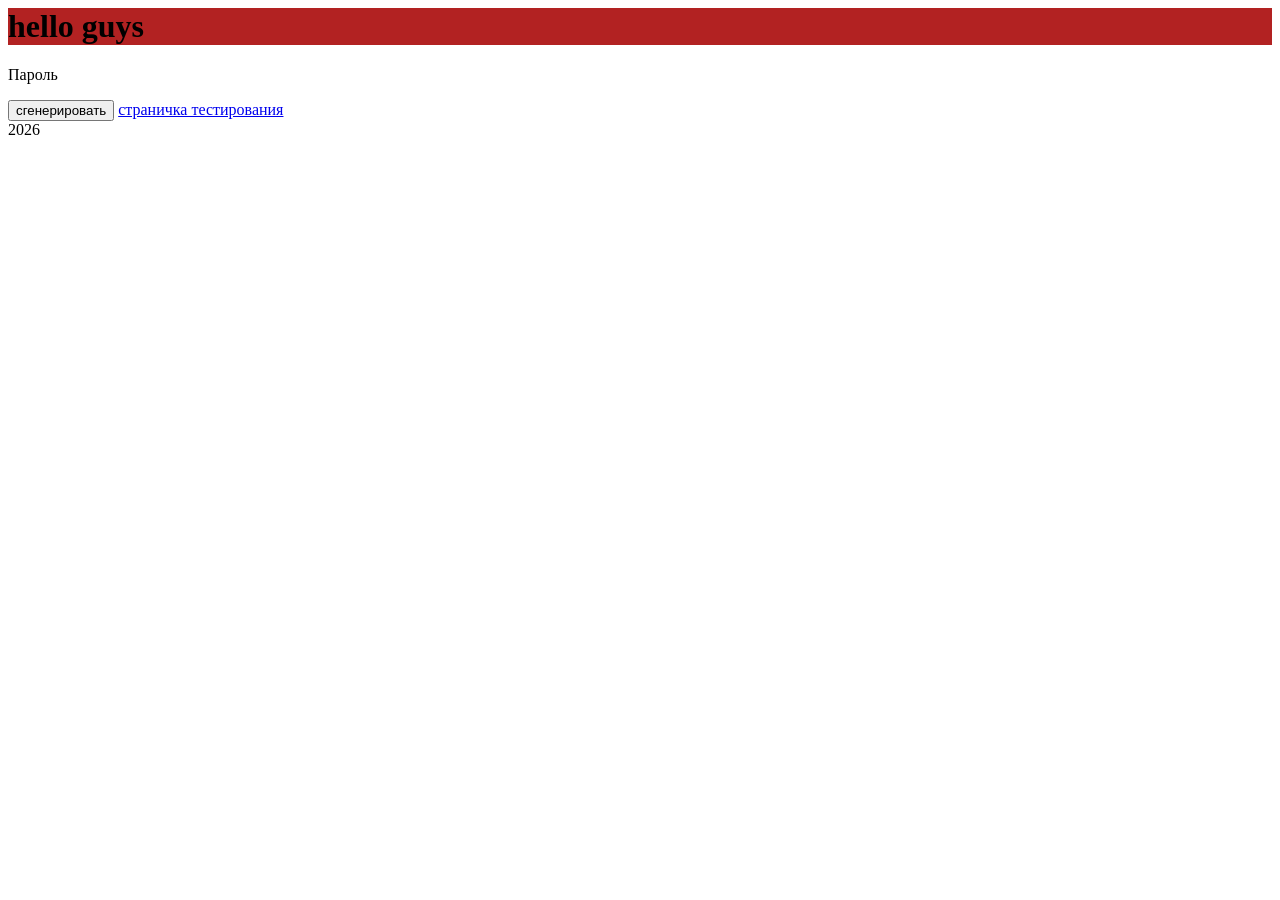
==== index.html @ 6bf1974d "кликер!" ====
<html>

<head>
    <title>Genpass - in development</title>
    <link rel="stylesheet" href="style.css"> <!-- привязка к стилю.ксс -->
    <script src="main.js" defer></script> <!-- привязка к меину.жс -->
</head>

<body>
    <header>
        <h1>hello guys</h1> <!-- заголовок будущей странички -->
    </header>
    <main>
        <p id="outputPassword">Пароль</p>
        <button id="generatePassword">сгенерировать</button>
        <a href="/поле экспериментов/test.html">страничка тестирования</a>
    </main>
    <footer>
        2026 <!-- текстик внизу странички -->
    </footer>
</body>

</html>
---- style.css ----
header {
    background-color: firebrick;
}
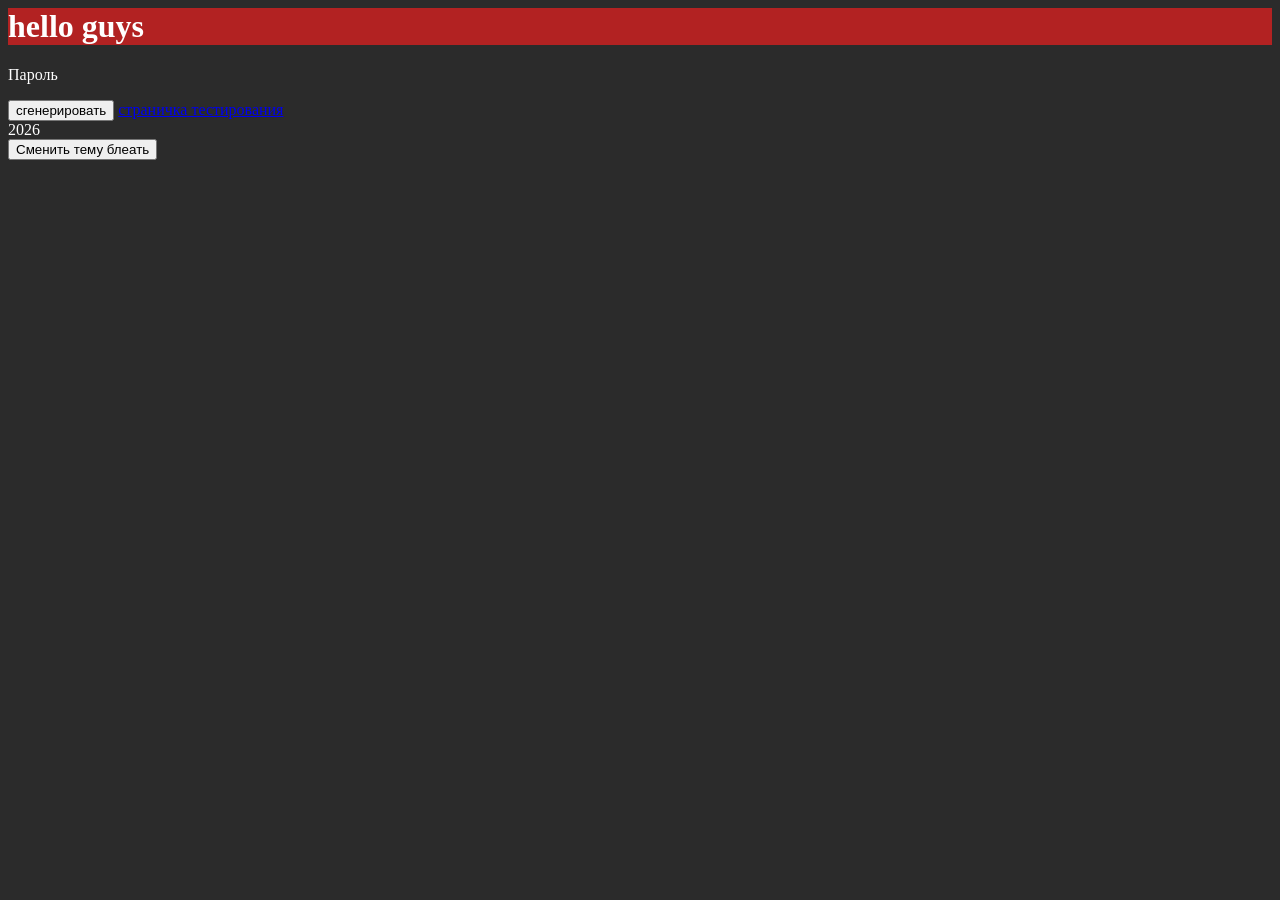
==== commit ea7c7a19: "б" ====
--- a/index.html
+++ b/index.html
@@ -19,5 +19,6 @@
         2026 <!-- текстик внизу странички -->
     </footer>
 </body>
-
+<button id="themeToggle">Сменить тему блеать</button>
+  
 </html>
--- a/style.css
+++ b/style.css
@@ -1,3 +1,17 @@
 header {
     background-color: firebrick;
+}
+body {
+    background-color: #2b2b2b;
+    color: white;
+}
+body {
+    background-color: #2b2b2b;
+    color: white;
+    transition: 3.0s;
+}
+
+body.light {
+    background-color: #eeeeee;
+    color: #222222;
 }
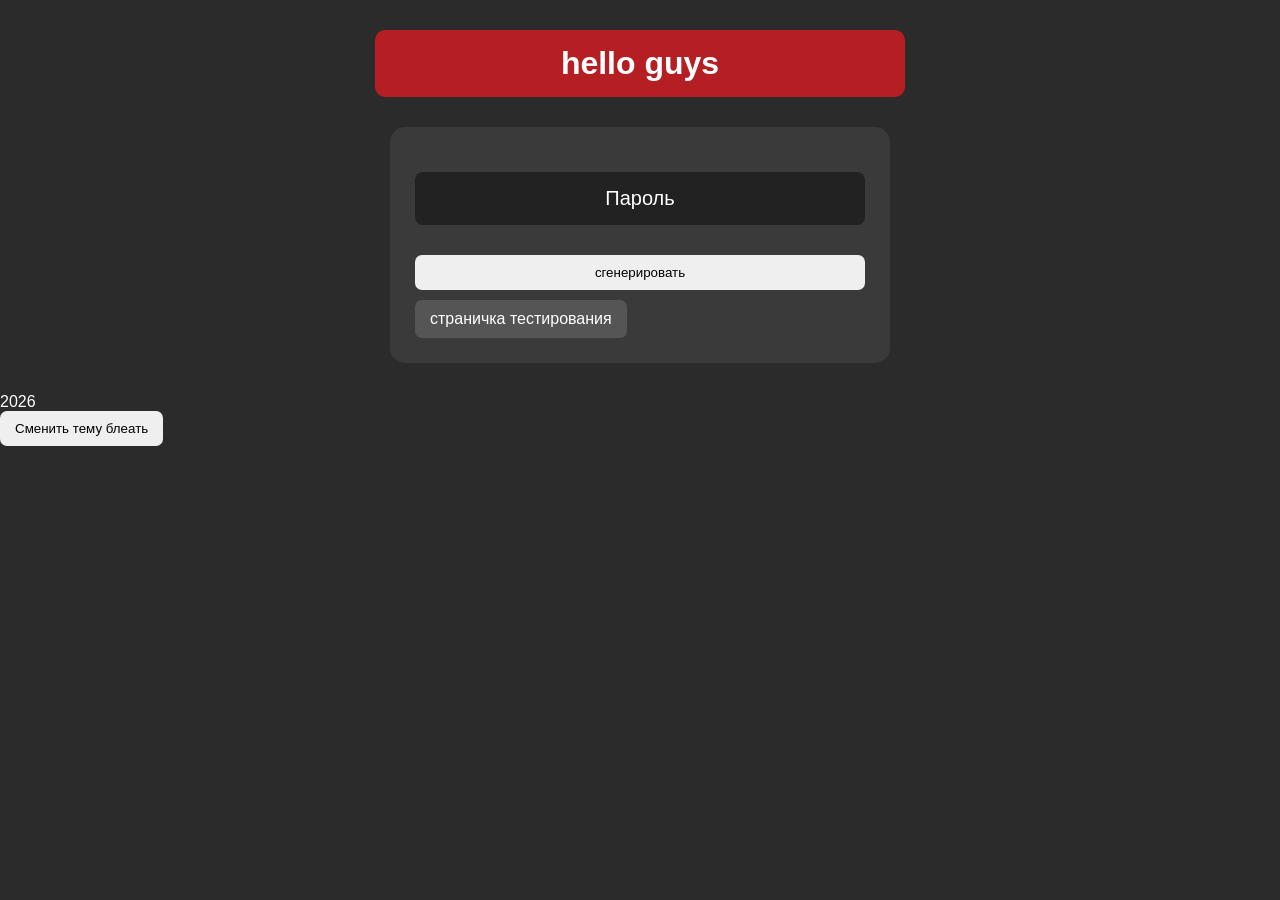
==== commit dd514817: "АУБЭГАРПОЗЩ" ====
--- a/index.html
+++ b/index.html
@@ -20,5 +20,7 @@
     </footer>
 </body>
 <button id="themeToggle">Сменить тему блеать</button>
+
+</>
   
 </html>
--- a/style.css
+++ b/style.css
@@ -1,17 +1,71 @@
-header {
-    background-color: firebrick;
-}
 body {
     background-color: #2b2b2b;
     color: white;
+    font-family: Arial, sans-serif;
+    margin: 0;
+    transition: 0.3s;
 }
-body {
-    background-color: #2b2b2b;
-    color: white;
-    transition: 3.0s;
+
+header {
+    text-align: center;
+    margin-top: 30px;
+}
+
+header h1 {
+    background-color: #b51f24;
+    padding: 15px;
+    margin: 0 auto;
+    max-width: 500px;
+    border-radius: 10px;
+}
+
+main {
+    background-color: #3a3a3a;
+    max-width: 500px;
+    margin: 30px auto;
+    padding: 25px;
+    border-radius: 15px;
+    box-sizing: border-box;
+}
+
+#outputPassword {
+    background-color: #222;
+    padding: 15px;
+    border-radius: 8px;
+    text-align: center;
+    font-size: 20px;
+}
+
+button {
+    padding: 10px 15px;
+    border: none;
+    border-radius: 7px;
+    cursor: pointer;
+}
+
+#generatePassword {
+    width: 100%;
+    margin-top: 10px;
 }
 
 body.light {
     background-color: #eeeeee;
-    color: #222222;
+    color: #222;
+}
+
+body.light main {
+    background-color: #ffffff;
+}
+
+body.light #outputPassword {
+    background-color: #dddddd;
+}
+a {
+    display: inline-block;
+    padding: 10px 15px;
+    background-color: #555;
+    color: white;
+    text-decoration: none;
+    border-radius: 7px;
+    margin-top: 10px;
 }
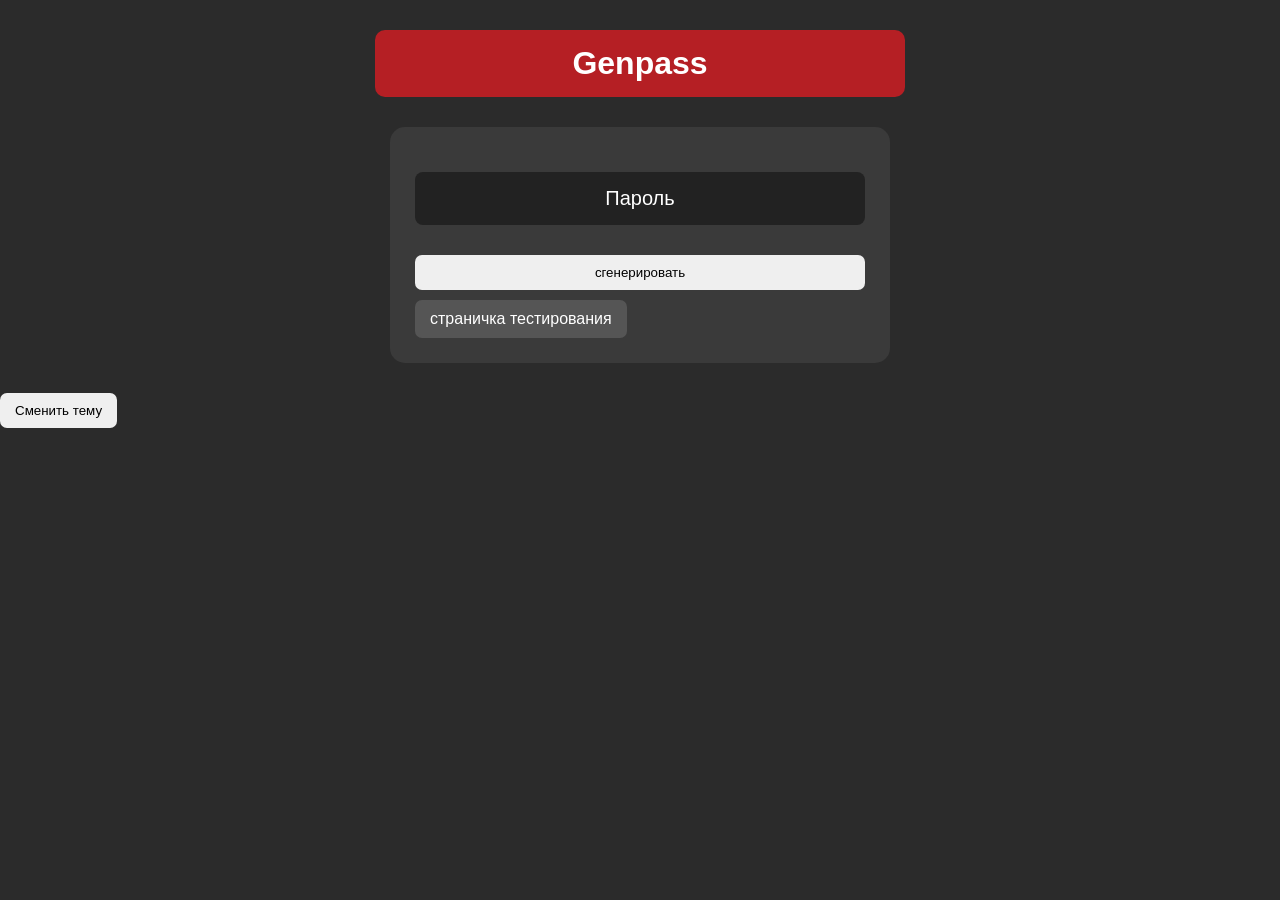
==== commit db27911b: "рефакторинг" ====
--- a/index.html
+++ b/index.html
@@ -8,7 +8,7 @@
 
 <body>
     <header>
-        <h1>hello guys</h1> <!-- заголовок будущей странички -->
+        <h1>Genpass</h1> <!-- заголовок будущей странички -->
     </header>
     <main>
         <p id="outputPassword">Пароль</p>
@@ -16,11 +16,8 @@
         <a href="/поле экспериментов/test.html">страничка тестирования</a>
     </main>
     <footer>
-        2026 <!-- текстик внизу странички -->
+        <button id="themeToggle">Сменить тему</button>
     </footer>
 </body>
-<button id="themeToggle">Сменить тему блеать</button>
 
-</>
-  
 </html>
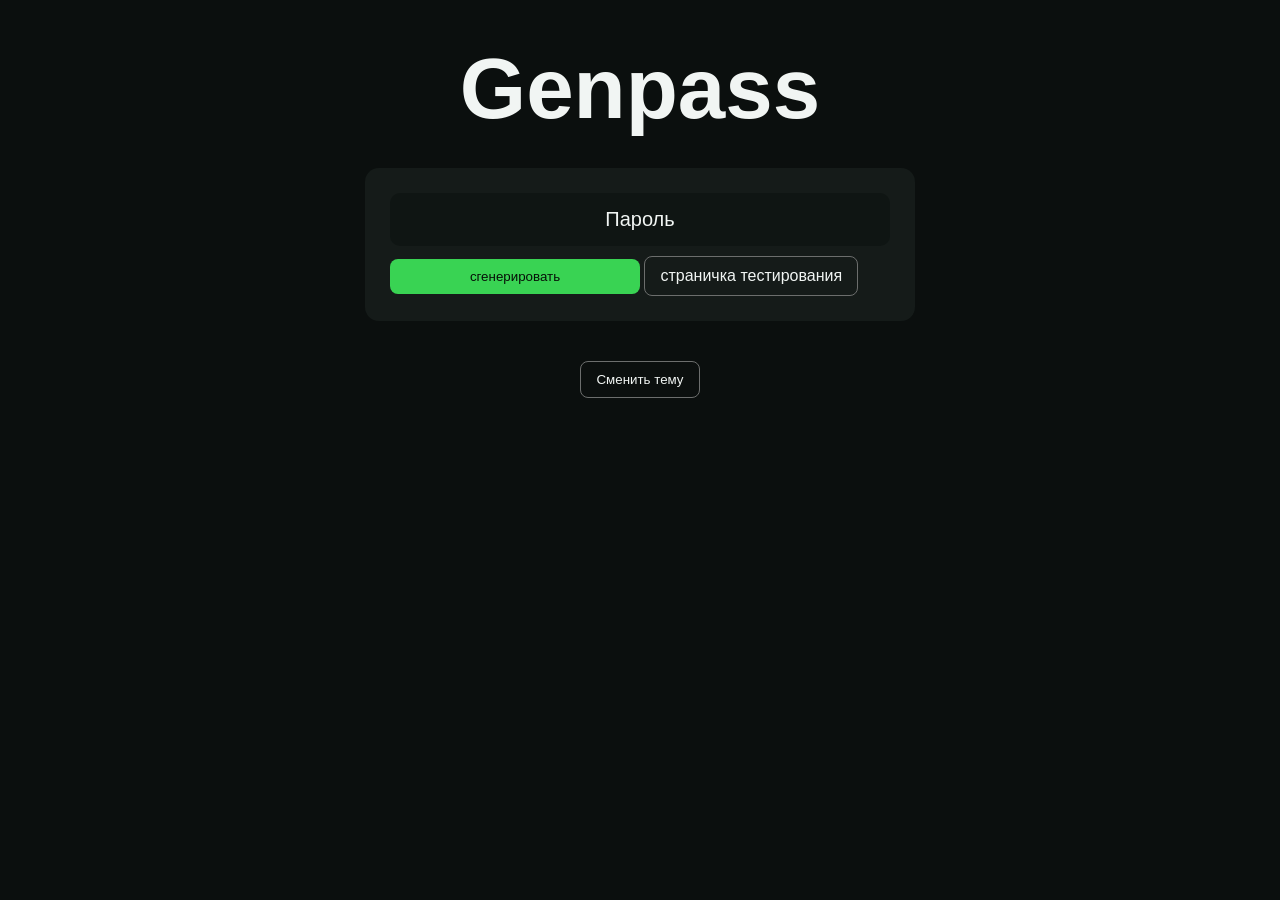
==== commit 3ee70371: "добавил модуль, вместо скрипта" ====
--- a/index.html
+++ b/index.html
@@ -3,7 +3,7 @@
 <head>
     <title>Genpass - in development</title>
     <link rel="stylesheet" href="style.css"> <!-- привязка к стилю.ксс -->
-    <script src="main.js" defer></script> <!-- привязка к меину.жс -->
+    <script type="module" src="main.js"></script> <!-- привязка к меину.жс -->
 </head>
 
 <body>
--- a/style.css
+++ b/style.css
@@ -1,71 +1,87 @@
+:root {
+    --bg: #0b0f0e;
+    --surface: #151b19;
+    --output: #0f1513;
+    --text: #f1f5f3;
+    --border: #6c6e6d;
+    --accent: #39d353;
+}
+
+body.light {
+    --bg: #f4f7f5;
+    --surface: #fff;
+    --output: #f0f4f1;
+    --text: #17201b;
+    --border: #4d5350;
+    --accent: #22a63a;
+}
+
 body {
-    background-color: #2b2b2b;
-    color: white;
+    margin: 0;
+    background: var(--bg);
+    color: var(--text);
     font-family: Arial, sans-serif;
-    margin: 0;
-    transition: 0.3s;
+    transition: .67s;
 }
 
 header {
     text-align: center;
-    margin-top: 30px;
+    margin-top: 40px;
 }
 
 header h1 {
-    background-color: #b51f24;
-    padding: 15px;
-    margin: 0 auto;
-    max-width: 500px;
-    border-radius: 10px;
+    font-size: 64pt;
+    margin: 0;
 }
 
 main {
-    background-color: #3a3a3a;
     max-width: 500px;
     margin: 30px auto;
     padding: 25px;
-    border-radius: 15px;
-    box-sizing: border-box;
+    background: var(--surface);
+    border-radius: 14px;
 }
 
 #outputPassword {
-    background-color: #222;
+    margin: 0;
     padding: 15px;
-    border-radius: 8px;
+    background: var(--output);
+    border-radius: 10px;
     text-align: center;
     font-size: 20px;
 }
 
 button {
     padding: 10px 15px;
-    border: none;
-    border-radius: 7px;
+    border: 0;
+    border-radius: 8px;
+    background: var(--accent);
+    color: #071008;
     cursor: pointer;
 }
 
 #generatePassword {
-    width: 100%;
+    width: 50%;
     margin-top: 10px;
 }
 
-body.light {
-    background-color: #eeeeee;
-    color: #222;
+a {
+    display: inline-block;
+    margin-top: 10px;
+    padding: 10px 15px;
+    color: var(--text);
+    border: 1px solid var(--border);
+    border-radius: 8px;
+    text-decoration: none;
 }
 
-body.light main {
-    background-color: #ffffff;
+#themeToggle {
+    margin-top: 10px;
+    background: transparent;
+    color: var(--text);
+    border: 1px solid var(--border);
 }
 
-body.light #outputPassword {
-    background-color: #dddddd;
-}
-a {
-    display: inline-block;
-    padding: 10px 15px;
-    background-color: #555;
-    color: white;
-    text-decoration: none;
-    border-radius: 7px;
-    margin-top: 10px;
+footer {
+    text-align: center;
 }
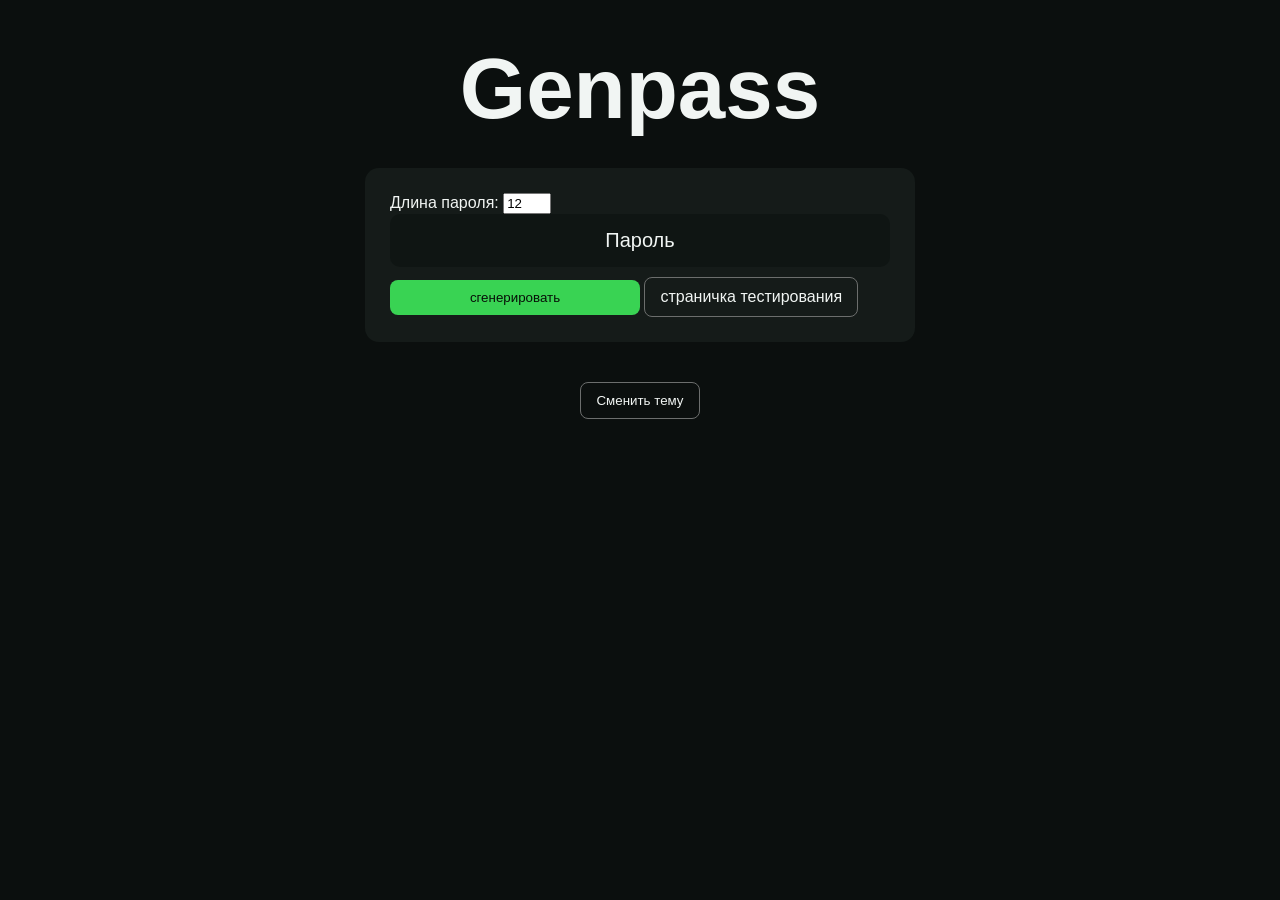
==== commit fbbb2765: "+длина пароля" ====
--- a/index.html
+++ b/index.html
@@ -11,6 +11,8 @@
         <h1>Genpass</h1> <!-- заголовок будущей странички -->
     </header>
     <main>
+        <label for="passwordLength">Длина пароля:</label>
+        <input id="passwordLength" type="number" min="4" max="64" value="12">
         <p id="outputPassword">Пароль</p>
         <button id="generatePassword">сгенерировать</button>
         <a href="/поле экспериментов/test.html">страничка тестирования</a>
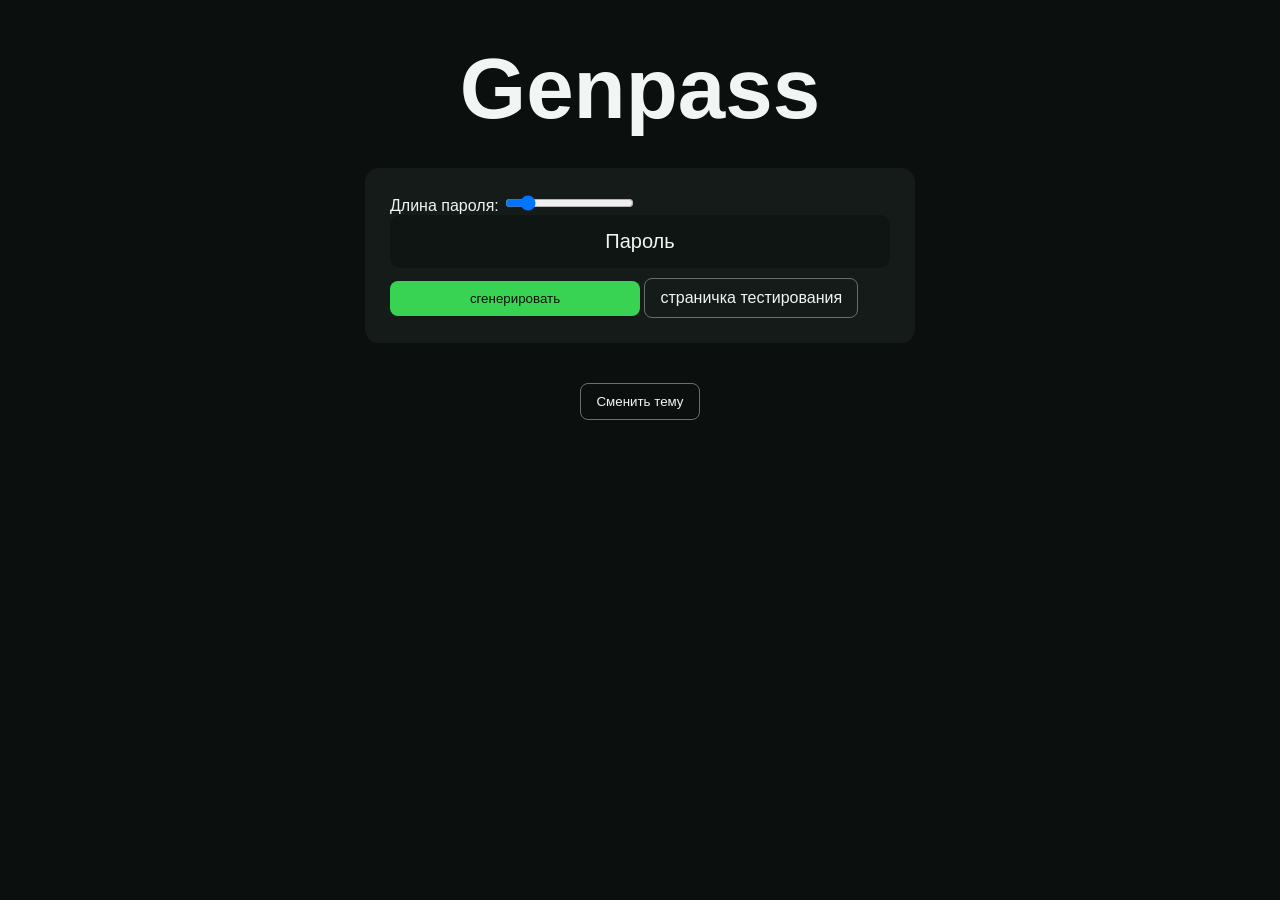
==== commit 520c6e5c: "слайдэр" ====
--- a/index.html
+++ b/index.html
@@ -12,7 +12,7 @@
     </header>
     <main>
         <label for="passwordLength">Длина пароля:</label>
-        <input id="passwordLength" type="number" min="4" max="64" value="12">
+        <input id="passwordLength" type="range" min="4" max="64" value="12">
         <p id="outputPassword">Пароль</p>
         <button id="generatePassword">сгенерировать</button>
         <a href="/поле экспериментов/test.html">страничка тестирования</a>
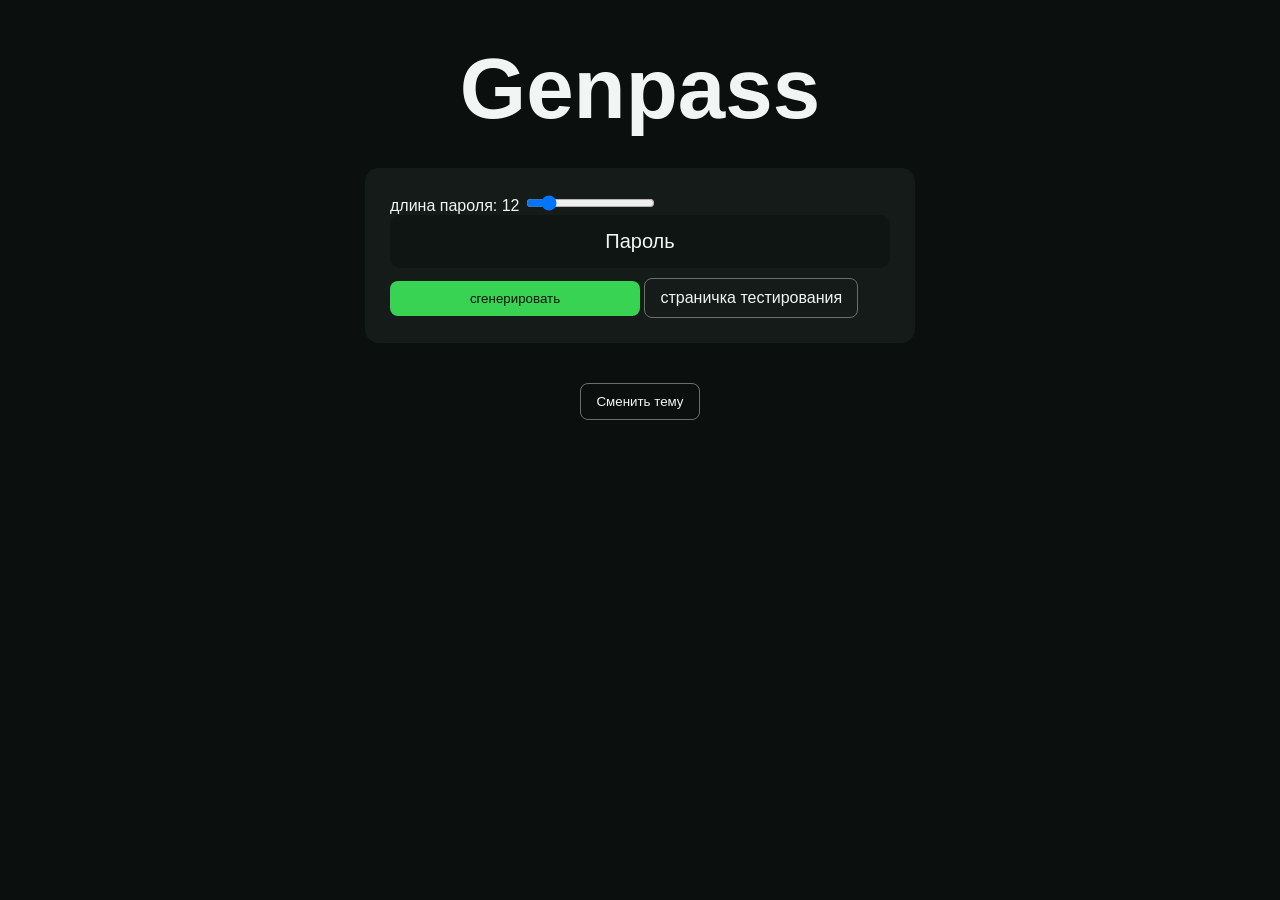
==== commit e203e1df: "длина" ====
--- a/index.html
+++ b/index.html
@@ -11,7 +11,9 @@
         <h1>Genpass</h1> <!-- заголовок будущей странички -->
     </header>
     <main>
-        <label for="passwordLength">Длина пароля:</label>
+        <label>
+        длина пароля: <span id="lengthValue">12</span>
+        </label>
         <input id="passwordLength" type="range" min="4" max="64" value="12">
         <p id="outputPassword">Пароль</p>
         <button id="generatePassword">сгенерировать</button>
